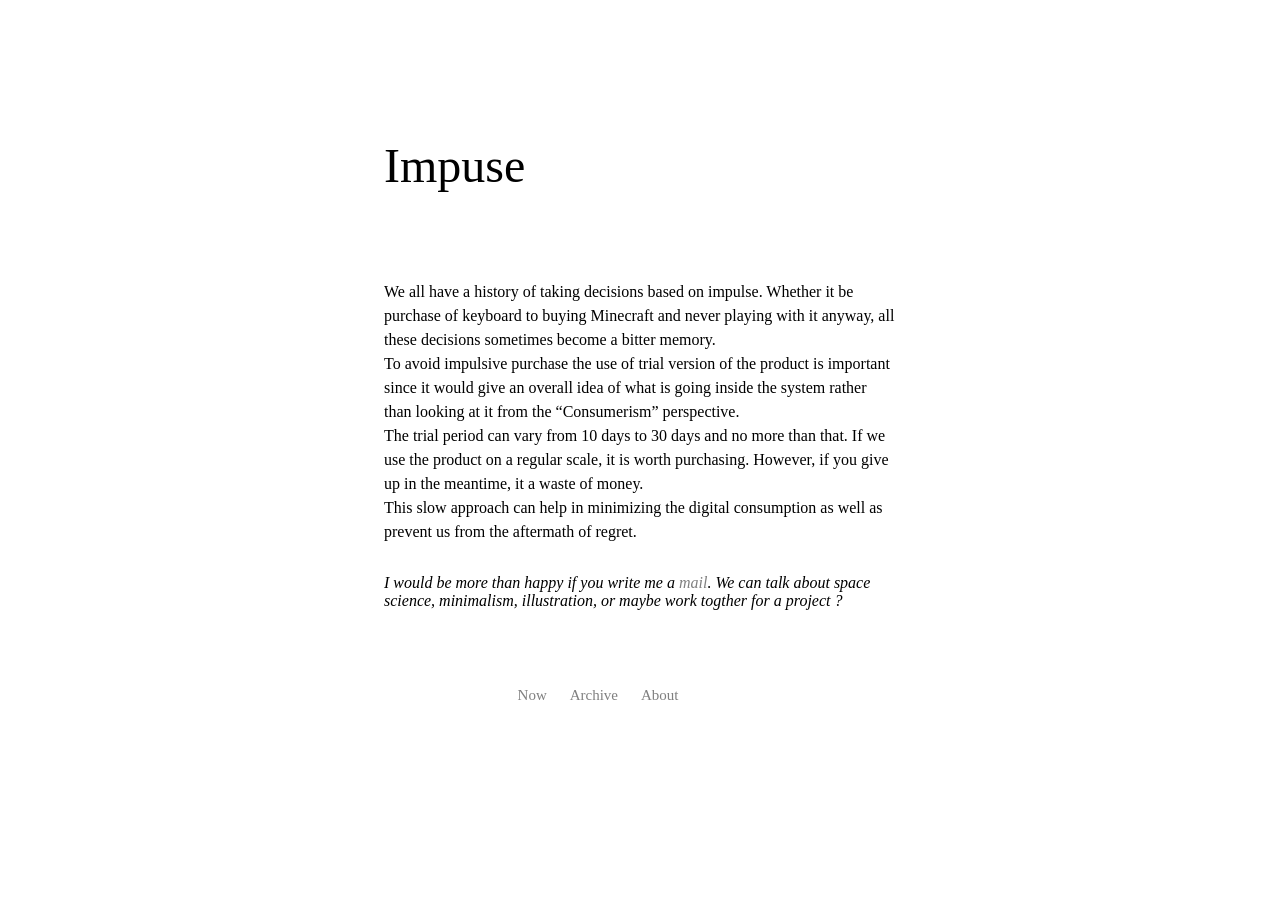
==== index.html @ b09dedf0 "Update" ====
<!DOCTYPE html>

<html>
    <head>
        <meta charset="utf-8">
        
        <title>Thyag Raj</title>
        
        <meta name="viewport" content="width=device-width, initial-scale=1">
        <link rel="stylesheet" href="styles.css">
    </head>
    <body>

    <div class="main">
       <div class="content">
          <div class="head">
            <p>Impuse</p>
          </div>
          <div class="content">
            <p>We  all have a history of taking decisions based on impulse. Whether it be  purchase of 
                keyboard to buying Minecraft and never playing with it  anyway, all these decisions sometimes 
                become a bitter memory. </p> 

            <p>
                To  avoid impulsive purchase the use of trial version of the product is  important since it would give an overall 
                idea of what is going inside  the system rather than looking at it from the “Consumerism” perspective.   
            </p> 
            
            <p>
                The  trial period can vary from 10 days to 30 days and no more than that. If  we use the product on a regular scale, 
                it is worth purchasing. However,  if you give up in the meantime, it a waste of money.  
            </p>
            <p>
                This slow approach can help in minimizing the digital consumption as well as prevent us from the aftermath of regret.  
            </p>
          </div>
       </div>
       <div class="brief">
        <p>I would be more than happy if you write me a <a href="bythyag@outlook.com">mail</a>. We can talk 
            about space science, minimalism, illustration, or maybe work togther for a project ? 
        
        </p>
       </div>
        <div class="footer">
        <p class="links">
            <a href="#">Now</a>
            <a href="#">Archive</a>
            <a href="#">About</a>
        </p>
        </div>
    </div>
    </body>
</html>
---- styles.css ----
*{
    padding:0;
    margin:0;
}

.head{
    padding-top: 12%;
    padding-bottom: 8%;
    font-size: 3rem;
}

.content p{
    padding-left: 30%;
    padding-right: 30%;
    line-height: 1.5rem;
    
}
.brief a{
    text-decoration: none;
    color: grey;
}
.brief {
    padding-top: 30px;
    font-style: italic;
    font-size: 1rem;
    padding-right: 30%;
    padding-left: 30%;
    
}
.footer a{
    text-decoration: none;
    color: grey;
    margin-right: 20px;
    
}    
.footer{
   padding-top: 6%;  
   padding-bottom: 3%;
   left: 10px;  
   bottom: 5px;  
   right: 10px;   
   width: 95%;  
   text-align: center;  
   font-size: 15px;
}

@media all and (max-width:500px){
    .head{
        font-size: 30px;
        padding-bottom: 15%;
        padding-top: 20%;
    }
    .content p{
        line-height: 1.6rem;
        text-indent: 1rem;
        padding-right: 10%;
        padding-left: 10%;
    }
    
    .brief {
        padding-top: 30px;
        font-style: italic;
        font-size: 13px;
        padding-right: 10%;
        padding-left: 10%;
        
    }
    
    .brief a{
        text-decoration: none;
        color: grey;
    }
    
    .footer a{
        text-decoration: none;
        color: grey;
        margin-right: 10px;
        
    }   
    .footer{
        padding-top: 4%;  
        padding-bottom: 2%;
        left: 10px;  
        bottom: 5px;  
        right: 10px;   
        width: 95%;  
        text-align: center;  
        font-size: 8px;
     } 
}
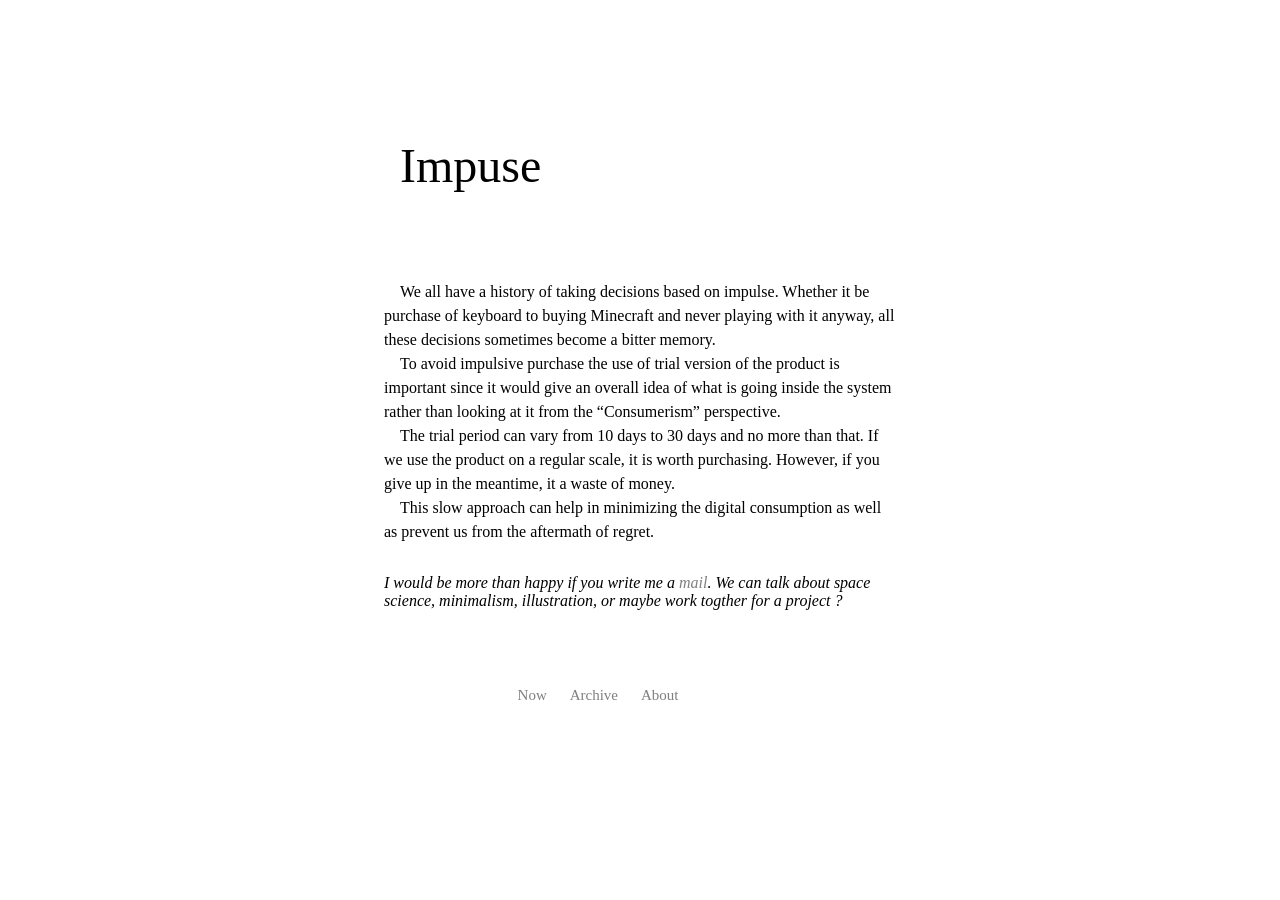
==== commit 384fd140: "update" ====
--- a/index.html
+++ b/index.html
@@ -36,16 +36,16 @@
           </div>
        </div>
        <div class="brief">
-        <p>I would be more than happy if you write me a <a href="bythyag@outlook.com">mail</a>. We can talk 
+        <p>I would be more than happy if you write me a <a href="mailto:bythyag@outlook.com">mail</a>. We can talk 
             about space science, minimalism, illustration, or maybe work togther for a project ? 
         
         </p>
        </div>
         <div class="footer">
         <p class="links">
-            <a href="#">Now</a>
-            <a href="#">Archive</a>
-            <a href="#">About</a>
+            <a href="Now/now.html">Now</a>
+            <a href="Archive/archive.html">Archive</a>
+            <a href="About/about.html">About</a>
         </p>
         </div>
     </div>
--- a/styles.css
+++ b/styles.css
@@ -7,12 +7,14 @@
     padding-top: 12%;
     padding-bottom: 8%;
     font-size: 3rem;
+    text-indent: 1rem;
 }
 
 .content p{
     padding-left: 30%;
     padding-right: 30%;
     line-height: 1.5rem;
+    text-indent: 1rem;
     
 }
 .brief a{
@@ -49,6 +51,7 @@
         font-size: 30px;
         padding-bottom: 15%;
         padding-top: 20%;
+        text-indent: 1rem;
     }
     .content p{
         line-height: 1.6rem;
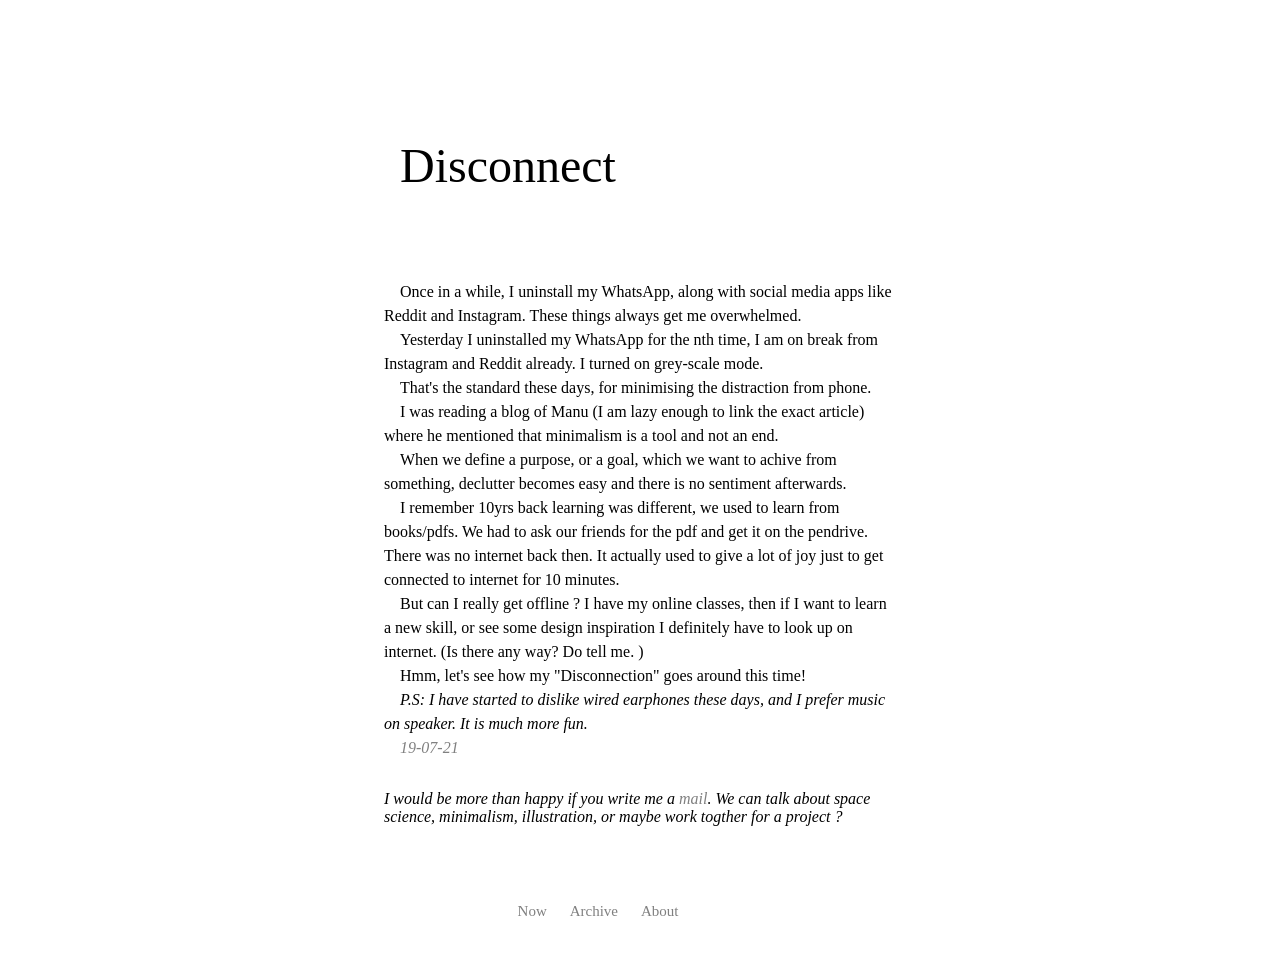
==== commit 0d2f2f60: "Update" ====
--- a/index.html
+++ b/index.html
@@ -14,25 +14,67 @@
     <div class="main">
        <div class="content">
           <div class="head">
-            <p>Impuse</p>
+            <p>Disconnect</p>
           </div>
           <div class="content">
-            <p>We  all have a history of taking decisions based on impulse. Whether it be  purchase of 
-                keyboard to buying Minecraft and never playing with it  anyway, all these decisions sometimes 
-                become a bitter memory. </p> 
+             
+            <p>
+                Once in a while, I uninstall my WhatsApp, along with social media apps like Reddit and 
+                Instagram. These things always get me overwhelmed.
+                
+            </p>
+            <p>
+                Yesterday I uninstalled my WhatsApp for the nth time, I am on break 
+                from Instagram and Reddit already. I turned on grey-scale mode. 
+ 
+            </p>
 
             <p>
-                To  avoid impulsive purchase the use of trial version of the product is  important since it would give an overall 
-                idea of what is going inside  the system rather than looking at it from the “Consumerism” perspective.   
+                That's the standard these days, 
+                for minimising the distraction from phone.
+            </p>
+
+            <p>
+                I was reading a blog of <a href="manuelmoreale.com" style="text-decoration: none; color: black;">Manu </a> 
+                (I am lazy enough to link the exact article)
+                where he mentioned that minimalism is a tool and not an end.
+
             </p> 
-            
+
+            <p> When we define a 
+                purpose, or a goal, which we want to achive from something,  
+                declutter becomes easy and there is no sentiment afterwards. </p>
+
             <p>
-                The  trial period can vary from 10 days to 30 days and no more than that. If  we use the product on a regular scale, 
-                it is worth purchasing. However,  if you give up in the meantime, it a waste of money.  
+                I remember 10yrs back learning was different, we used to learn from books/pdfs. We 
+                had to ask our friends for the pdf and get it on the pendrive. There was no 
+                internet back then. It actually used to give a lot of joy just to get 
+                connected to internet for 10 minutes.
+                 
             </p>
+
             <p>
-                This slow approach can help in minimizing the digital consumption as well as prevent us from the aftermath of regret.  
+                
+
+                  But can I really get offline ? I have my online classes, then if I want to learn a new skill, or see 
+                  some design inspiration I definitely have to look up on internet. (Is there
+                  any way? <a href="mailto:bythyag@outlook.com" style="text-decoration: none; color: black;">
+                  Do tell me. </a>)
+
             </p>
+
+            <p>
+                Hmm, let's see how my "Disconnection" goes around this time!  
+            </p>
+
+            <p>
+                <i>
+                    P.S: I have started to dislike wired earphones these days, and I prefer
+                    music on speaker. It is much more fun. 
+                </i>
+            </p>
+            <p style="color: grey;"> <i>19-07-21</i></p>
+
           </div>
        </div>
        <div class="brief">
@@ -40,6 +82,8 @@
             about space science, minimalism, illustration, or maybe work togther for a project ? 
         
         </p>
+
+        
        </div>
         <div class="footer">
         <p class="links">
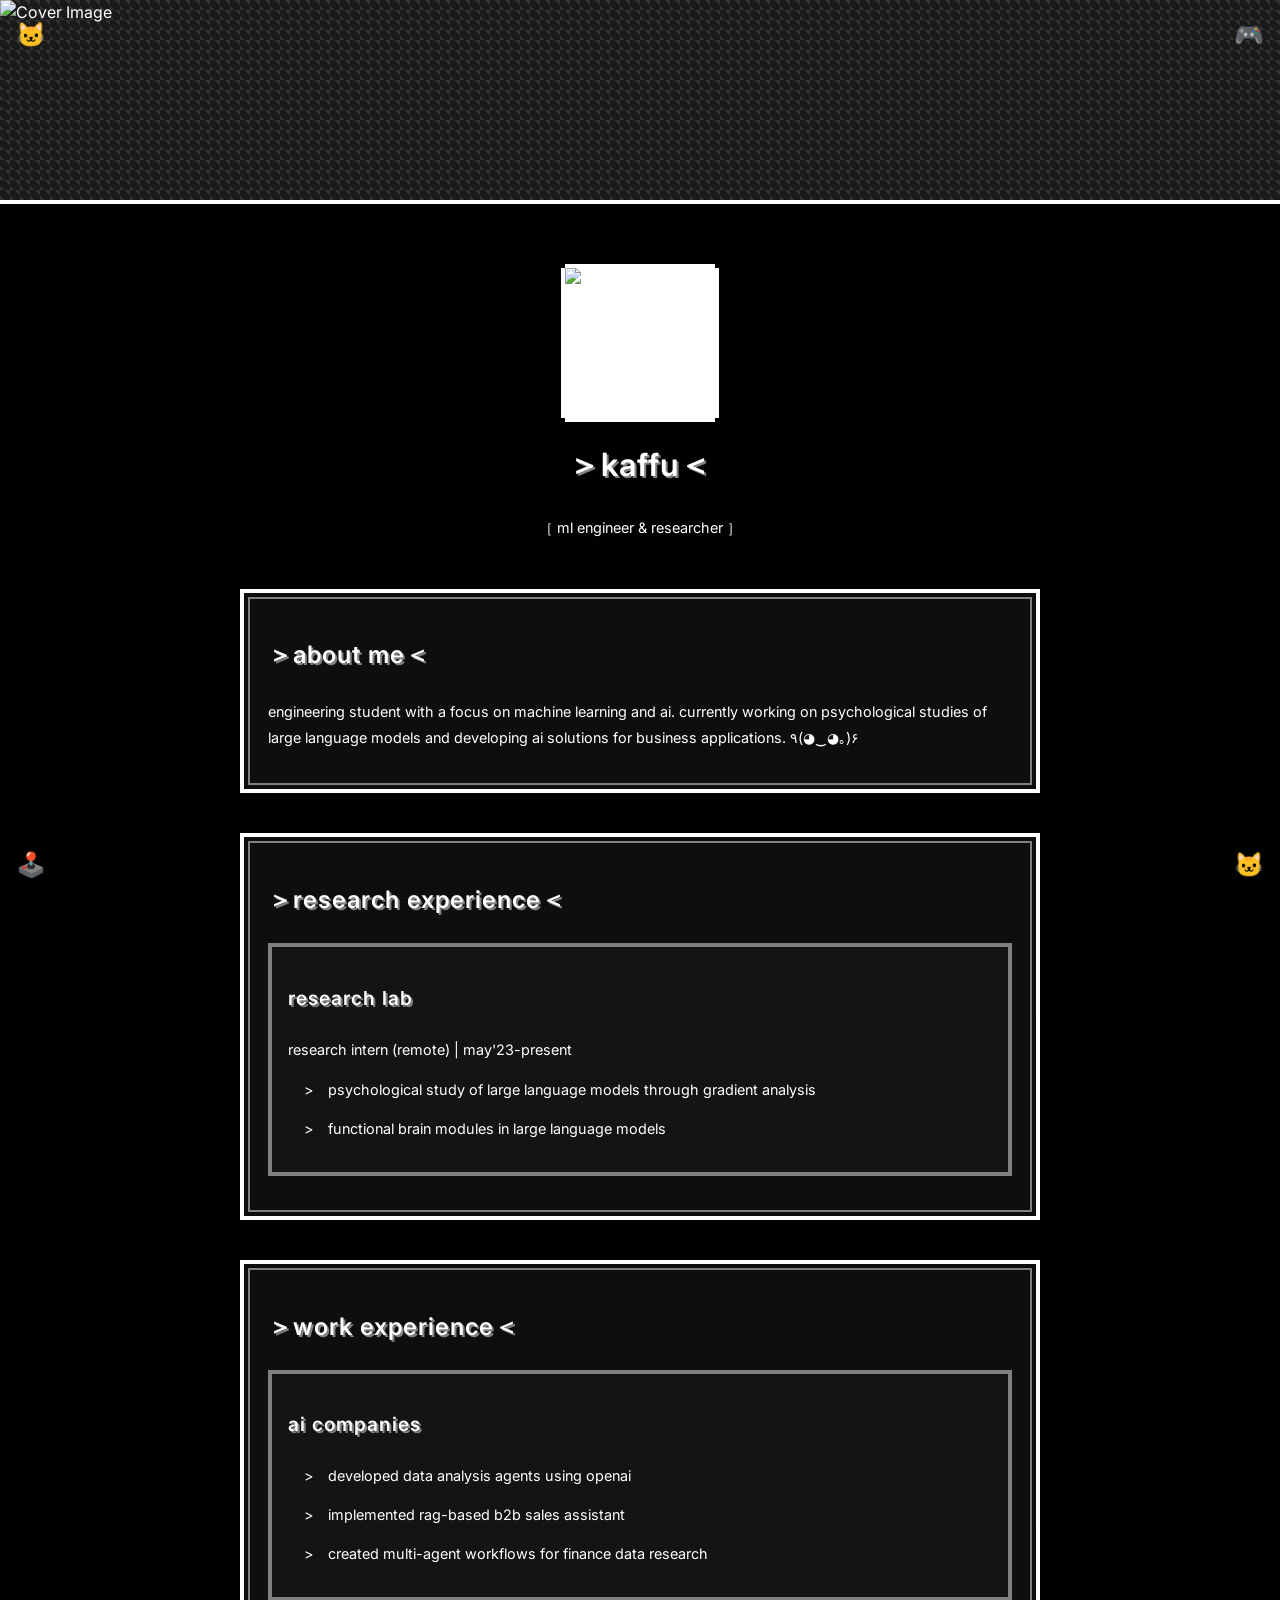
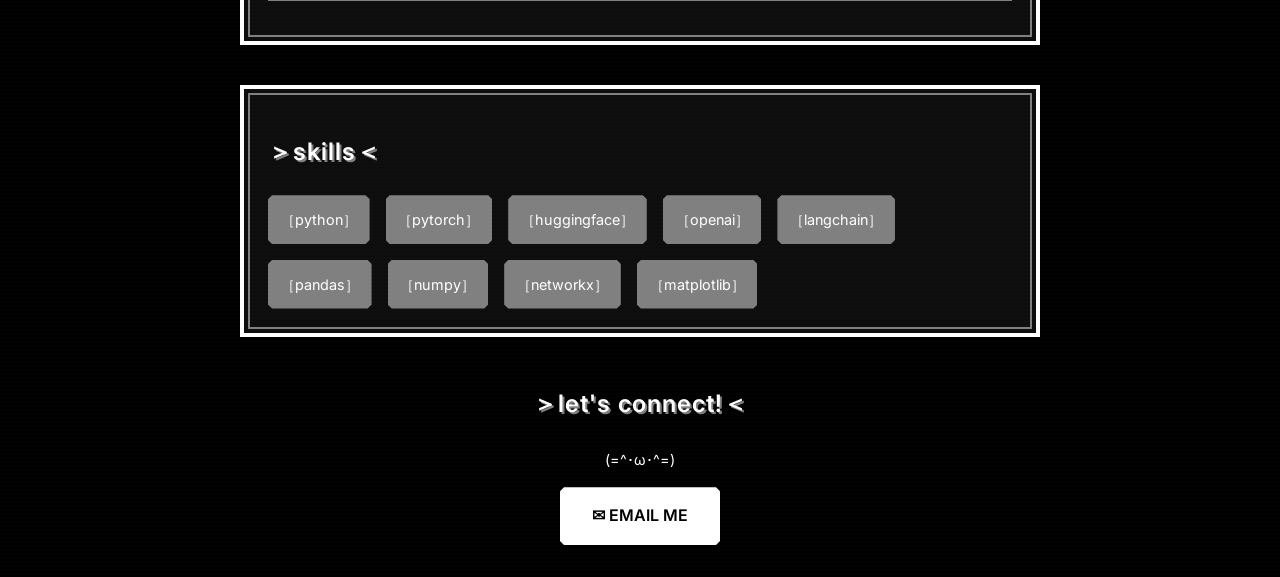
==== commit d3dc0a74: "Create index.html" ====
--- a/index.html
+++ b/index.html
@@ -1,97 +1,350 @@
 <!DOCTYPE html>
-
-<html>
-    <head>
-        <meta charset="utf-8">
-        
-        <title>Thyag Raj</title>
-        
-        <meta name="viewport" content="width=device-width, initial-scale=1">
-        <link rel="stylesheet" href="styles.css">
-    </head>
-    <body>
-
-    <div class="main">
-       <div class="content">
-          <div class="head">
-            <p>Disconnect</p>
-          </div>
-          <div class="content">
-             
-            <p>
-                Once in a while, I uninstall my WhatsApp, along with social media apps like Reddit and 
-                Instagram. These things always get me overwhelmed.
-                
-            </p>
-            <p>
-                Yesterday I uninstalled my WhatsApp for the nth time, I am on break 
-                from Instagram and Reddit already. I turned on grey-scale mode. 
- 
-            </p>
-
-            <p>
-                That's the standard these days, 
-                for minimising the distraction from phone.
-            </p>
-
-            <p>
-                I was reading a blog of <a href="manuelmoreale.com" style="text-decoration: none; color: black;">Manu </a> 
-                (I am lazy enough to link the exact article)
-                where he mentioned that minimalism is a tool and not an end.
-
-            </p> 
-
-            <p> When we define a 
-                purpose, or a goal, which we want to achive from something,  
-                declutter becomes easy and there is no sentiment afterwards. </p>
-
-            <p>
-                I remember 10yrs back learning was different, we used to learn from books/pdfs. We 
-                had to ask our friends for the pdf and get it on the pendrive. There was no 
-                internet back then. It actually used to give a lot of joy just to get 
-                connected to internet for 10 minutes.
-                 
-            </p>
-
-            <p>
-                
-
-                  But can I really get offline ? I have my online classes, then if I want to learn a new skill, or see 
-                  some design inspiration I definitely have to look up on internet. (Is there
-                  any way? <a href="mailto:bythyag@outlook.com" style="text-decoration: none; color: black;">
-                  Do tell me. </a>)
-
-            </p>
-
-            <p>
-                Hmm, let's see how my "Disconnection" goes around this time!  
-            </p>
-
-            <p>
-                <i>
-                    P.S: I have started to dislike wired earphones these days, and I prefer
-                    music on speaker. It is much more fun. 
-                </i>
-            </p>
-            <p style="color: grey;"> <i>19-07-21</i></p>
-
-          </div>
-       </div>
-       <div class="brief">
-        <p>I would be more than happy if you write me a <a href="mailto:bythyag@outlook.com">mail</a>. We can talk 
-            about space science, minimalism, illustration, or maybe work togther for a project ? 
-        
-        </p>
-
-        
-       </div>
-        <div class="footer">
-        <p class="links">
-            <a href="Now/now.html">Now</a>
-            <a href="Archive/archive.html">Archive</a>
-            <a href="About/about.html">About</a>
-        </p>
-        </div>
+<html lang="en">
+<head>
+    <meta charset="UTF-8">
+    <link rel="icon" href="data:image/svg+xml,<svg xmlns=%22http://www.w3.org/2000/svg%22 viewBox=%220 0 100 100%22><text y=%22.9em%22 font-size=%2290%22>👻</text></svg>">
+    <meta name="viewport" content="width=device-width, initial-scale=1.0">
+    <title>kaffu</title>
+    <link href="https://fonts.googleapis.com/css2?family=Inter:wght@400;600&display=swap" rel="stylesheet">
+    <style>
+        :root {
+            --main-bg: #000000;
+            --pixel-accent: #ffffff;
+            --pixel-secondary: #808080;
+            --text-color: #ffffff;
+        }
+
+        body {
+            background-color: var(--main-bg);
+            color: var(--text-color);
+            font-family: 'Inter', 'Comic Sans MS', sans-serif;
+            margin: 0;
+            padding: 0;
+            line-height: 1.6;
+            background-image: 
+                linear-gradient(rgba(0, 0, 0, 0.92), rgba(0, 0, 0, 0.92)),
+                repeating-linear-gradient(
+                    0deg,
+                    transparent,
+                    transparent 2px,
+                    rgba(255, 255, 255, 0.1) 2px,
+                    rgba(255, 255, 255, 0.1) 4px
+                );
+        }
+
+        .cover-image {
+            width: 100%;
+            height: 200px;
+            background-color: #1a1a1a;
+            margin-bottom: 2rem;
+            position: relative;
+            overflow: hidden;
+            border-bottom: 4px solid var(--pixel-accent);
+        }
+
+        .cover-image::after {
+            content: '';
+            position: absolute;
+            top: 0;
+            left: 0;
+            right: 0;
+            bottom: 0;
+            background: 
+                linear-gradient(
+                    45deg, 
+                    rgba(255, 255, 255, 0.1) 25%, 
+                    transparent 25%, 
+                    transparent 75%, 
+                    rgba(255, 255, 255, 0.1) 75%
+                );
+            background-size: 10px 10px;
+        }
+
+        .container {
+            max-width: 800px;
+            margin: 0 auto;
+            padding: 2rem;
+        }
+
+        .header {
+            text-align: center;
+            margin-bottom: 3rem;
+        }
+
+        .profile-img {
+            width: 150px;
+            height: 150px;
+            margin: 0 auto 1rem;
+            position: relative;
+            image-rendering: pixelated;
+        }
+        .profile-img img {
+            width: 100%;
+            height: 100%;
+            object-fit: cover;
+            display: block;
+        }
+        .cover-image img {
+            width: 100%;
+            height: 100%;
+            object-fit: cover;
+            display: block;
+        }
+        .profile-img::before {
+            content: '';
+            position: absolute;
+            top: -4px;
+            left: -4px;
+            right: -4px;
+            bottom: -4px;
+            background: var(--pixel-accent);
+            z-index: -1;
+            clip-path: polygon(
+                0 4px, 4px 4px, 4px 0,
+                calc(100% - 4px) 0, calc(100% - 4px) 4px, 100% 4px,
+                100% calc(100% - 4px), calc(100% - 4px) calc(100% - 4px), calc(100% - 4px) 100%,
+                4px 100%, 4px calc(100% - 4px), 0 calc(100% - 4px)
+            );
+        }
+
+        .kawaii-corner {
+            position: fixed;
+            font-size: 1.5rem;
+            padding: 1rem;
+            z-index: 100;
+            image-rendering: pixelated;
+            animation: float 2s ease-in-out infinite;
+        }
+
+        @keyframes float {
+            0%, 100% { transform: translateY(0); }
+            50% { transform: translateY(-10px); }
+        }
+
+        .top-left { top: 0; left: 0; }
+        .top-right { top: 0; right: 0; }
+        .bottom-left { bottom: 0; left: 0; }
+        .bottom-right { bottom: 0; right: 0; }
+
+        h1, h2, h3 {
+            color: var(--pixel-accent);
+            text-shadow: 2px 2px 0 var(--pixel-secondary);
+            margin-bottom: 1.5rem;
+            letter-spacing: 1px;
+            font-weight: 600;
+        }
+
+        h1 { font-size: 2rem; }
+        h2 { font-size: 1.5rem; }
+        h3 { font-size: 1.2rem; }
+
+        .section {
+            margin-bottom: 2.5rem;
+            padding: 1.5rem;
+            border: 4px solid var(--pixel-accent);
+            position: relative;
+            background: rgba(255, 255, 255, 0.05);
+        }
+
+        .section::before {
+            content: '';
+            position: absolute;
+            top: 4px;
+            left: 4px;
+            right: 4px;
+            bottom: 4px;
+            border: 2px solid var(--pixel-secondary);
+            pointer-events: none;
+        }
+
+        .pixel-border {
+            border: 4px solid var(--pixel-secondary);
+            padding: 1rem;
+            margin-bottom: 1rem;
+            background-color: rgba(128, 128, 128, 0.05);
+            position: relative;
+        }
+
+        .pixel-list {
+            list-style-type: none;
+            padding-left: 1rem;
+            font-size: 0.9rem;
+        }
+
+        .pixel-list li {
+            margin-bottom: 1rem;
+            position: relative;
+            padding-left: 1.5rem;
+        }
+
+        .pixel-list li::before {
+            content: ">";
+            position: absolute;
+            left: 0;
+            color: var(--pixel-accent);
+            animation: blink 1s infinite;
+        }
+
+        @keyframes blink {
+            0%, 100% { opacity: 1; }
+            50% { opacity: 0; }
+        }
+
+        .skills {
+            display: flex;
+            flex-wrap: wrap;
+            gap: 1rem;
+        }
+
+        .skill-tag {
+            background-color: var(--pixel-secondary);
+            padding: 0.8rem;
+            font-size: 0.9rem;
+            position: relative;
+            transition: all 0.3s ease;
+            clip-path: polygon(
+                0 4px, 4px 0,
+                calc(100% - 4px) 0, 100% 4px,
+                100% calc(100% - 4px), calc(100% - 4px) 100%,
+                4px 100%, 0 calc(100% - 4px)
+            );
+        }
+
+        .skill-tag:hover {
+            transform: scale(1.05);
+            background-color: var(--pixel-accent);
+            color: var(--main-bg);
+        }
+
+        .contact {
+            text-align: center;
+            margin-top: 3rem;
+        }
+
+        .pixel-btn {
+            display: inline-block;
+            padding: 1rem 2rem;
+            background-color: var(--pixel-accent);
+            color: var(--main-bg);
+            text-decoration: none;
+            text-transform: uppercase;
+            position: relative;
+            transition: all 0.3s ease;
+            border: none;
+            font-weight: 600;
+            clip-path: polygon(
+                0 4px, 4px 0,
+                calc(100% - 4px) 0, 100% 4px,
+                100% calc(100% - 4px), calc(100% - 4px) 100%,
+                4px 100%, 0 calc(100% - 4px)
+            );
+        }
+
+        .pixel-btn:hover {
+            background-color: var(--pixel-secondary);
+            color: var(--text-color);
+            transform: translateY(-2px);
+        }
+
+        .pixel-btn:active {
+            transform: translateY(0);
+        }
+
+        @media (max-width: 600px) {
+            body {
+                font-size: 14px;
+            }
+            
+            .container {
+                padding: 1rem;
+            }
+            
+            .skills {
+                gap: 0.5rem;
+            }
+            
+            .skill-tag {
+                font-size: 0.8rem;
+                padding: 0.6rem;
+            }
+        }
+
+        p {
+            font-size: 0.9rem;
+            line-height: 1.8;
+        }
+    </style>
+</head>
+<body>
+    <div class="cover-image">
+        <!-- Add your cover image here -->
+        <img src="background.jpeg" alt="Cover Image">
     </div>
-    </body>
-</html>+
+    <div class="kawaii-corner top-left">🐱</div>
+    <div class="kawaii-corner top-right">🎮</div>
+    <div class="kawaii-corner bottom-left">🕹️</div>
+    <div class="kawaii-corner bottom-right">🐱</div>
+
+    <div class="container">
+        <header class="header">
+            <div class="profile-img">
+                <!-- Add your profile image here -->
+                <img src="pfp.jpeg" alt="Profile Picture">
+            </div>
+            <h1>＞kaffu＜</h1>
+            <p>［ ml engineer & researcher ］</p>
+        </header>
+
+        <section class="section">
+            <h2>＞about me＜</h2>
+            <p>engineering student with a focus on machine learning and ai. currently working on psychological studies of large language models and developing ai solutions for business applications. ٩(◕‿◕｡)۶</p>
+        </section>
+
+        <section class="section">
+            <h2>＞research experience＜</h2>
+            <div class="pixel-border">
+                <h3>research lab</h3>
+                <p>research intern (remote) | may'23-present</p>
+                <ul class="pixel-list">
+                    <li>psychological study of large language models through gradient analysis</li>
+                    <li>functional brain modules in large language models</li>
+                </ul>
+            </div>
+        </section>
+
+        <section class="section">
+            <h2>＞work experience＜</h2>
+            <div class="pixel-border">
+                <h3>ai companies</h3>
+                <ul class="pixel-list">
+                    <li>developed data analysis agents using openai</li>
+                    <li>implemented rag-based b2b sales assistant</li>
+                    <li>created multi-agent workflows for finance data research</li>
+                </ul>
+            </div>
+        </section>
+
+        <section class="section">
+            <h2>＞skills＜</h2>
+            <div class="skills">
+                <span class="skill-tag">［python］</span>
+                <span class="skill-tag">［pytorch］</span>
+                <span class="skill-tag">［huggingface］</span>
+                <span class="skill-tag">［openai］</span>
+                <span class="skill-tag">［langchain］</span>
+                <span class="skill-tag">［pandas］</span>
+                <span class="skill-tag">［numpy］</span>
+                <span class="skill-tag">［networkx］</span>
+                <span class="skill-tag">［matplotlib］</span>
+            </div>
+        </section>
+
+        <footer class="contact">
+            <h2>＞let's connect!＜</h2>
+            <p>(=^･ω･^=)</p>
+            <a href="mailto:bythyag@email.com" class="pixel-btn">✉ email me</a>
+        </footer>
+    </div>
+</body>
+</html>
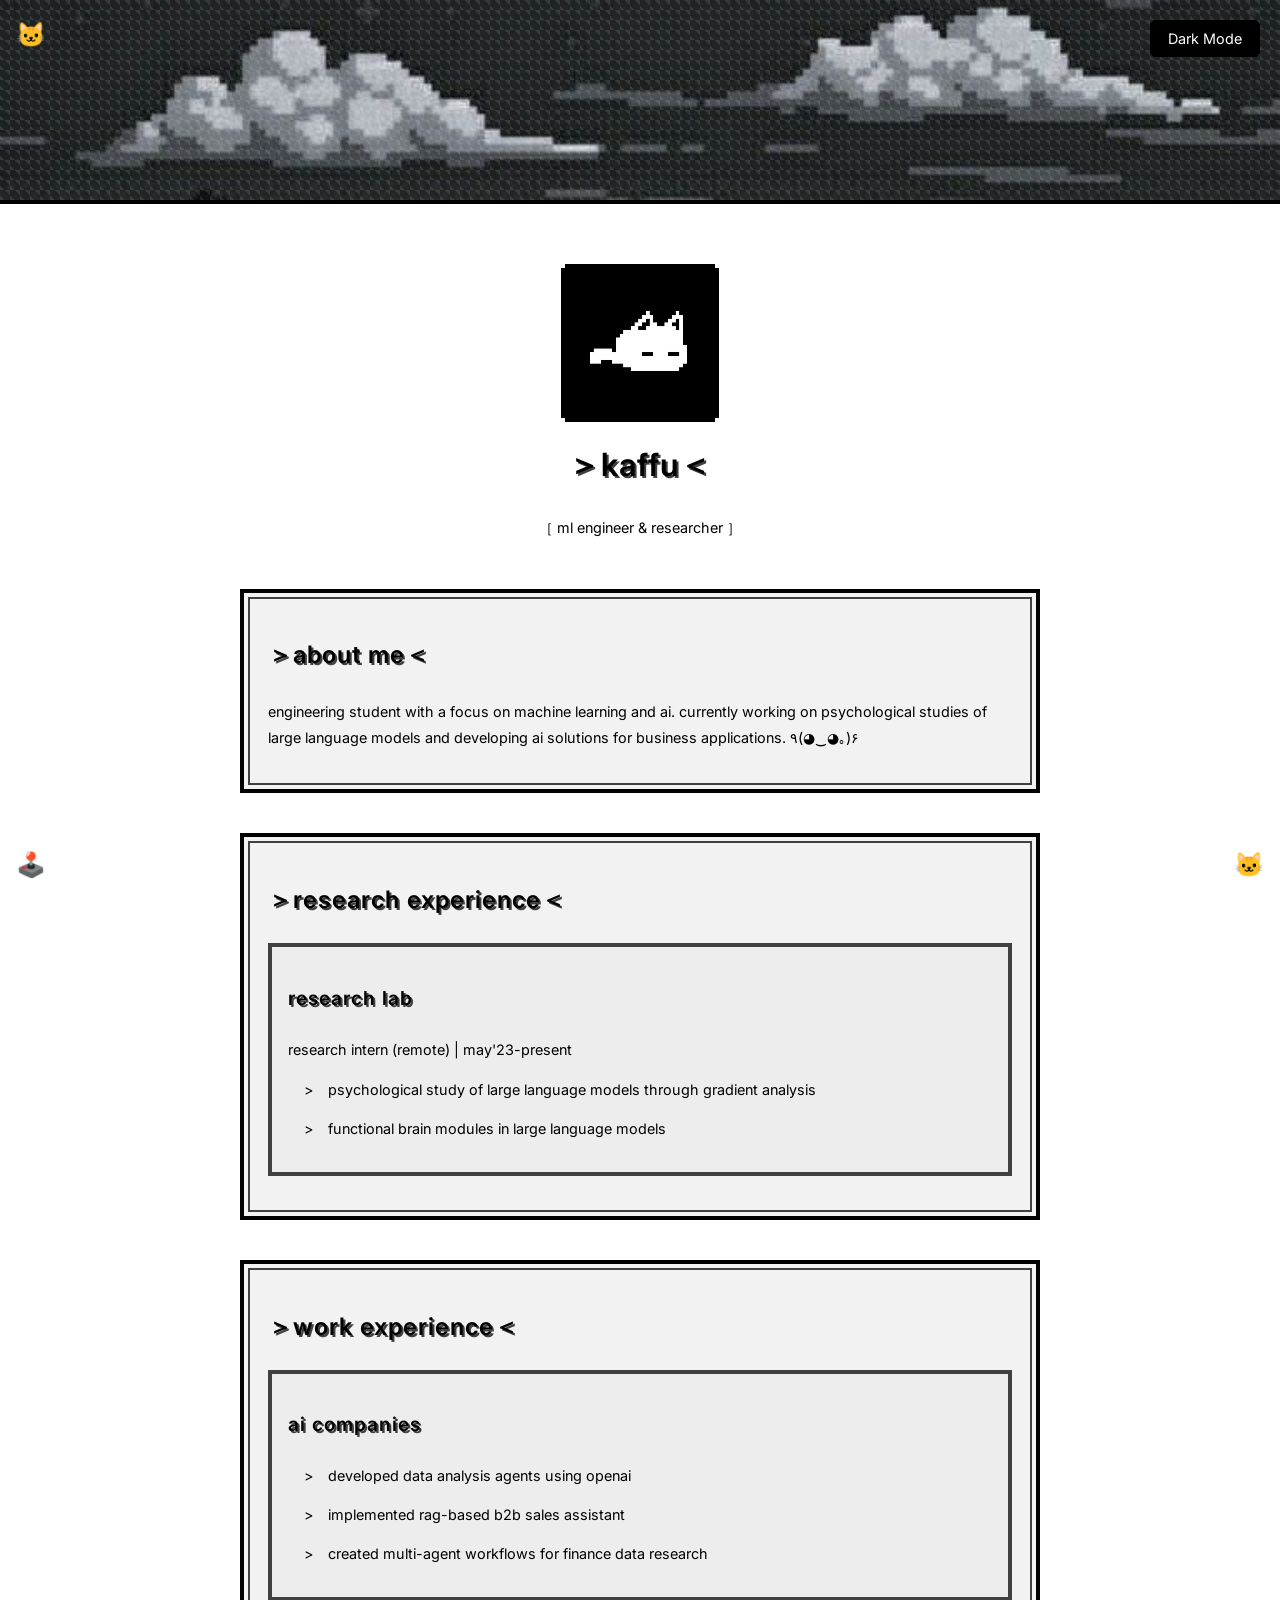
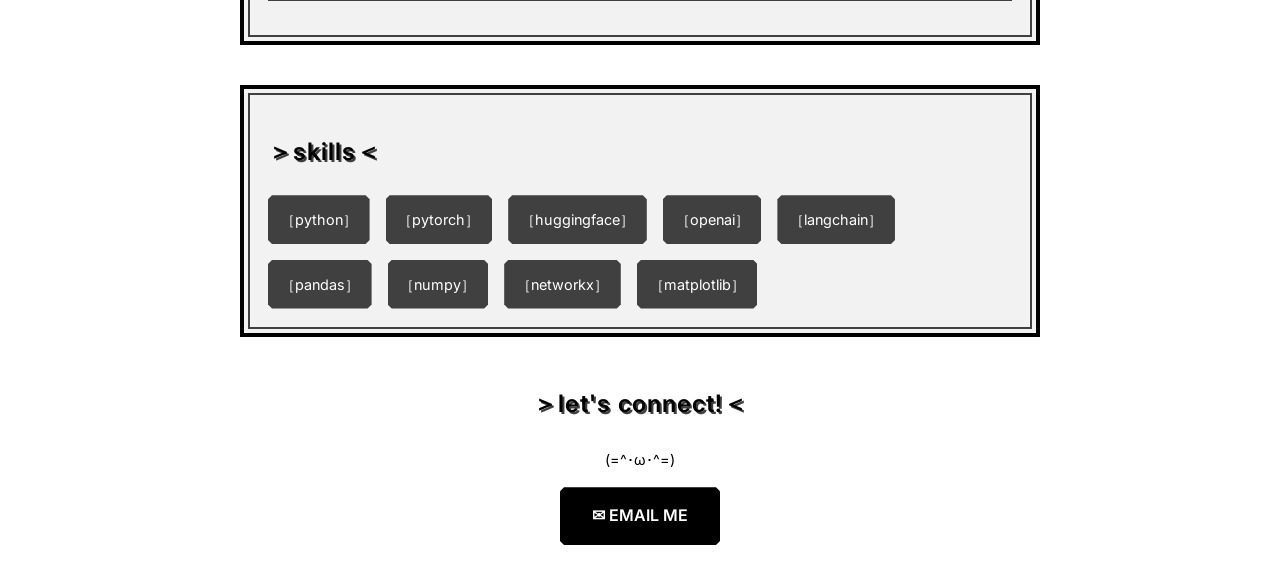
==== commit 3d874581: "Update index.html" ====
--- a/index.html
+++ b/index.html
@@ -7,6 +7,24 @@
     <title>kaffu</title>
     <link href="https://fonts.googleapis.com/css2?family=Inter:wght@400;600&display=swap" rel="stylesheet">
     <style>
+        :root[data-theme="dark"] {
+            --main-bg: #000000;
+            --pixel-accent: #ffffff;
+            --pixel-secondary: #808080;
+            --text-color: #ffffff;
+            --section-bg: rgba(255, 255, 255, 0.05);
+            --border-secondary: rgba(128, 128, 128, 0.05);
+        }
+
+        :root[data-theme="light"] {
+            --main-bg: #ffffff;
+            --pixel-accent: #000000;
+            --pixel-secondary: #404040;
+            --text-color: #000000;
+            --section-bg: rgba(0, 0, 0, 0.05);
+            --border-secondary: rgba(0, 0, 0, 0.05);
+        }
+
         :root {
             --main-bg: #000000;
             --pixel-accent: #ffffff;
@@ -22,13 +40,16 @@
             padding: 0;
             line-height: 1.6;
             background-image: 
-                linear-gradient(rgba(0, 0, 0, 0.92), rgba(0, 0, 0, 0.92)),
+                linear-gradient(
+                    var(--main-bg), 
+                    var(--main-bg)
+                ),
                 repeating-linear-gradient(
                     0deg,
                     transparent,
                     transparent 2px,
-                    rgba(255, 255, 255, 0.1) 2px,
-                    rgba(255, 255, 255, 0.1) 4px
+                    var(--border-secondary) 2px,
+                    var(--border-secondary) 4px
                 );
         }
 
@@ -143,7 +164,7 @@
             padding: 1.5rem;
             border: 4px solid var(--pixel-accent);
             position: relative;
-            background: rgba(255, 255, 255, 0.05);
+            background: var(--section-bg);
         }
 
         .section::before {
@@ -198,6 +219,7 @@
 
         .skill-tag {
             background-color: var(--pixel-secondary);
+            color: #ffffff;
             padding: 0.8rem;
             font-size: 0.9rem;
             position: relative;
@@ -273,6 +295,34 @@
             font-size: 0.9rem;
             line-height: 1.8;
         }
+
+        .theme-toggle {
+            position: fixed;
+            top: 20px;
+            right: 20px;
+            z-index: 1000;
+        }
+
+        .theme-btn {
+            background: var(--text-color);
+            color: var(--main-bg);
+            border: 2px solid var(--pixel-accent);
+            padding: 8px 16px;
+            cursor: pointer;
+            font-family: 'Inter', sans-serif;
+            font-size: 0.9rem;
+            transition: all 0.3s ease;
+            clip-path: polygon(
+                0 4px, 4px 0,
+                calc(100% - 4px) 0, 100% 4px,
+                100% calc(100% - 4px), calc(100% - 4px) 100%,
+                4px 100%, 0 calc(100% - 4px)
+            );
+        }
+
+        .theme-btn:hover {
+            transform: translateY(-2px);
+        }
     </style>
 </head>
 <body>
@@ -282,7 +332,6 @@
     </div>
 
     <div class="kawaii-corner top-left">🐱</div>
-    <div class="kawaii-corner top-right">🎮</div>
     <div class="kawaii-corner bottom-left">🕹️</div>
     <div class="kawaii-corner bottom-right">🐱</div>
 
@@ -346,5 +395,38 @@
             <a href="mailto:bythyag@email.com" class="pixel-btn">✉ email me</a>
         </footer>
     </div>
+
+    <div class="theme-toggle">
+        <button class="theme-btn" onclick="toggleTheme()">
+            <span class="theme-text">Dark Mode</span>
+        </button>
+    </div>
+
+    <script>
+        const prefersDarkScheme = window.matchMedia('(prefers-color-scheme: dark)');
+        
+        function updateThemeText() {
+            const currentTheme = document.documentElement.getAttribute('data-theme');
+            const themeText = document.querySelector('.theme-text');
+            themeText.textContent = currentTheme === 'dark' ? 'Light Mode' : 'Dark Mode';
+        }
+
+        function toggleTheme() {
+            const currentTheme = document.documentElement.getAttribute('data-theme');
+            const newTheme = currentTheme === 'dark' ? 'light' : 'dark';
+            document.documentElement.setAttribute('data-theme', newTheme);
+            updateThemeText();
+        }
+
+        // Set initial theme and text
+        document.documentElement.setAttribute('data-theme', prefersDarkScheme.matches ? 'dark' : 'light');
+        updateThemeText();
+
+        // Listen for system theme changes
+        prefersDarkScheme.addListener((e) => {
+            document.documentElement.setAttribute('data-theme', e.matches ? 'dark' : 'light');
+            updateThemeText();
+        });
+    </script>
 </body>
 </html>
